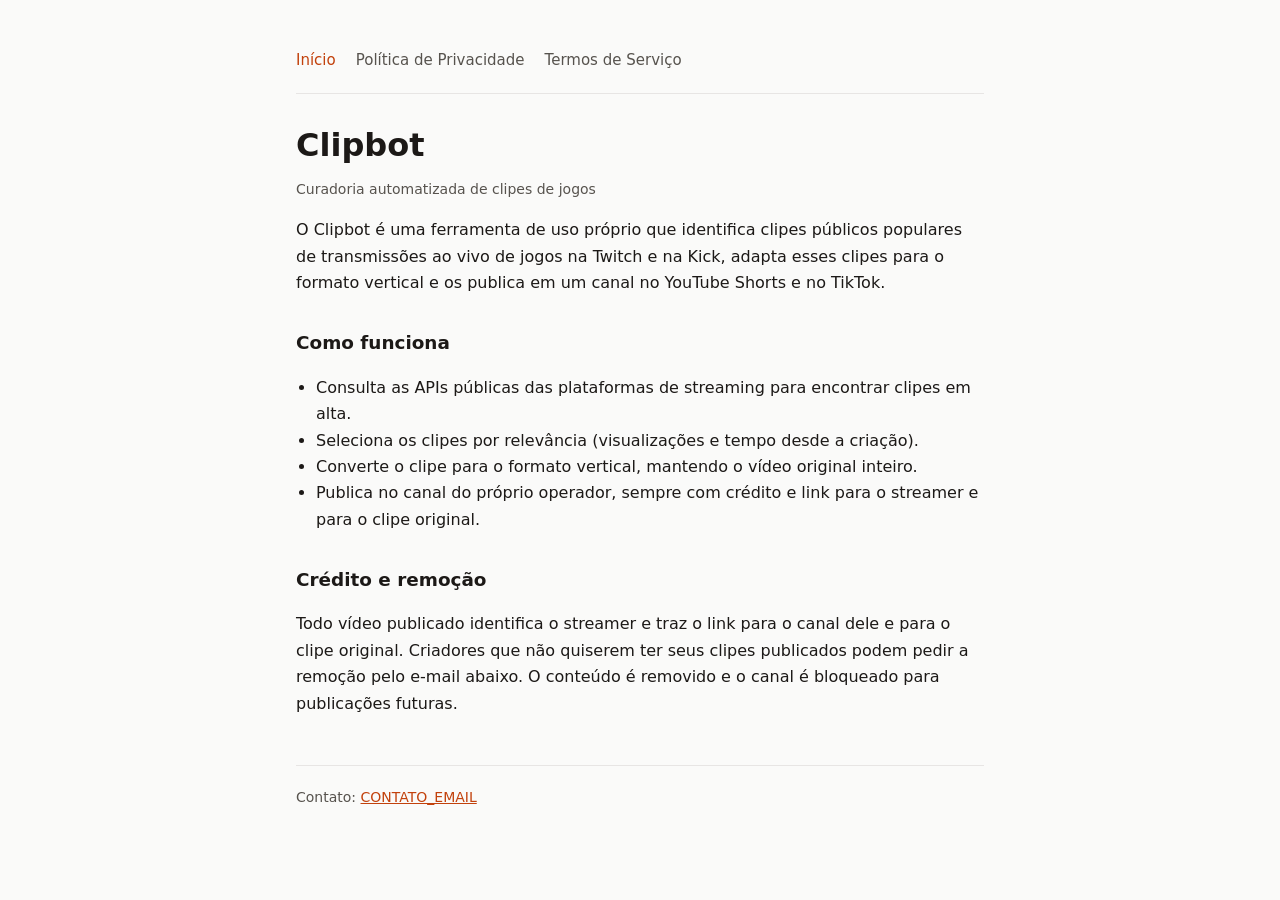
==== docs/index.html @ d69500e6 "Site (GitHub Pages): página inicial, política de privacidade e termos Exigidos pelo Google para publ" ====
<!doctype html>
<html lang="pt-BR">
<head>
<meta charset="utf-8">
<meta name="viewport" content="width=device-width, initial-scale=1">
<title>Clipbot</title>
<link rel="stylesheet" href="style.css">
</head>
<body><main>
<nav><a href="index.html" aria-current="page">Início</a><a href="privacy.html">Política de Privacidade</a><a href="terms.html">Termos de Serviço</a></nav>
<h1>Clipbot</h1>
<p class="muted">Curadoria automatizada de clipes de jogos</p>
<p>O Clipbot é uma ferramenta de uso próprio que identifica clipes públicos populares de transmissões ao vivo de jogos na Twitch e na Kick, adapta esses clipes para o formato vertical e os publica em um canal no YouTube Shorts e no TikTok.</p>
<h2>Como funciona</h2>
<ul>
<li>Consulta as APIs públicas das plataformas de streaming para encontrar clipes em alta.</li>
<li>Seleciona os clipes por relevância (visualizações e tempo desde a criação).</li>
<li>Converte o clipe para o formato vertical, mantendo o vídeo original inteiro.</li>
<li>Publica no canal do próprio operador, sempre com crédito e link para o streamer e para o clipe original.</li>
</ul>
<h2>Crédito e remoção</h2>
<p>Todo vídeo publicado identifica o streamer e traz o link para o canal dele e para o clipe original. Criadores que não quiserem ter seus clipes publicados podem pedir a remoção pelo e-mail abaixo. O conteúdo é removido e o canal é bloqueado para publicações futuras.</p>
<footer>Contato: <a href="mailto:CONTATO_EMAIL">CONTATO_EMAIL</a></footer>
</main></body></html>
---- docs/style.css ----
:root{--bg:#fafaf9;--fg:#1c1917;--muted:#57534e;--line:#e7e5e4;--accent:#c2410c}
@media (prefers-color-scheme:dark){:root{--bg:#141210;--fg:#f5f5f4;--muted:#a8a29e;--line:#2e2a27;--accent:#fb923c}}
*{box-sizing:border-box}
body{margin:0;background:var(--bg);color:var(--fg);font:16px/1.65 system-ui,-apple-system,"Segoe UI",Roboto,sans-serif}
main{max-width:720px;margin:0 auto;padding:48px 16px 64px}
nav{display:flex;gap:20px;flex-wrap:wrap;padding-bottom:20px;border-bottom:1px solid var(--line);margin-bottom:32px;font-size:15px}
nav a{color:var(--muted);text-decoration:none}nav a:hover,nav a[aria-current]{color:var(--accent)}
h1{font-size:2rem;line-height:1.2;margin:0 0 8px}h2{font-size:1.15rem;margin:32px 0 8px}
p,li{color:var(--fg)}.muted{color:var(--muted);font-size:14px}
a{color:var(--accent)}ul{padding-left:20px}
footer{margin-top:48px;padding-top:20px;border-top:1px solid var(--line);color:var(--muted);font-size:14px}
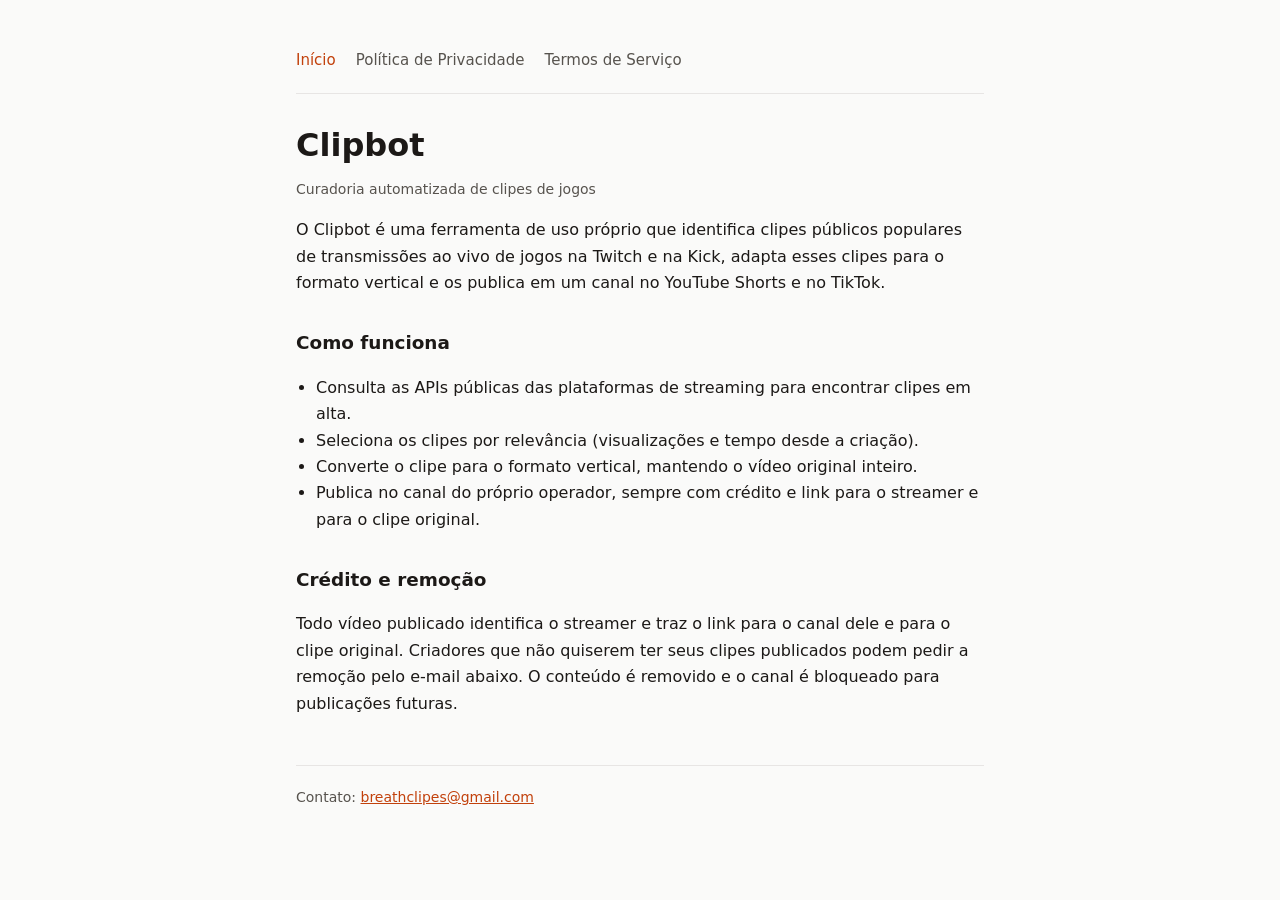
==== commit 054a152e: "Site: e-mail de contato Co-Authored-By: Claude Opus 5.5 <noreply@anthropic.com> Claude-Session: http" ====
--- a/docs/index.html
+++ b/docs/index.html
@@ -20,5 +20,5 @@
 </ul>
 <h2>Crédito e remoção</h2>
 <p>Todo vídeo publicado identifica o streamer e traz o link para o canal dele e para o clipe original. Criadores que não quiserem ter seus clipes publicados podem pedir a remoção pelo e-mail abaixo. O conteúdo é removido e o canal é bloqueado para publicações futuras.</p>
-<footer>Contato: <a href="mailto:CONTATO_EMAIL">CONTATO_EMAIL</a></footer>
+<footer>Contato: <a href="mailto:breathclipes@gmail.com">breathclipes@gmail.com</a></footer>
 </main></body></html>
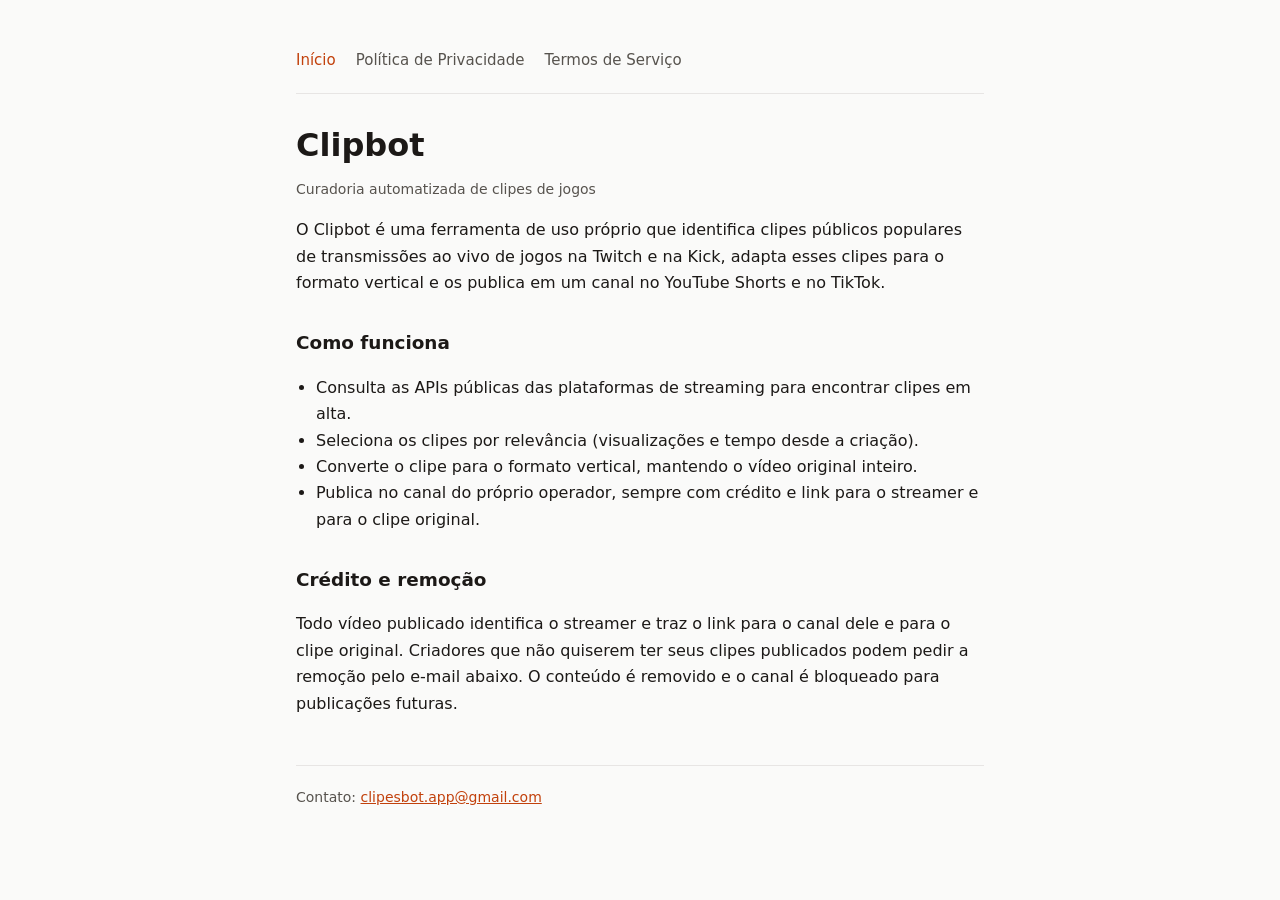
==== commit df981916: "Site: contato e links do fork ReadyyMade Co-Authored-By: Claude Opus 5.5 <noreply@anthropic.com>" ====
--- a/docs/index.html
+++ b/docs/index.html
@@ -20,5 +20,5 @@
 </ul>
 <h2>Crédito e remoção</h2>
 <p>Todo vídeo publicado identifica o streamer e traz o link para o canal dele e para o clipe original. Criadores que não quiserem ter seus clipes publicados podem pedir a remoção pelo e-mail abaixo. O conteúdo é removido e o canal é bloqueado para publicações futuras.</p>
-<footer>Contato: <a href="mailto:breathclipes@gmail.com">breathclipes@gmail.com</a></footer>
+<footer>Contato: <a href="mailto:clipesbot.app@gmail.com">clipesbot.app@gmail.com</a></footer>
 </main></body></html>
